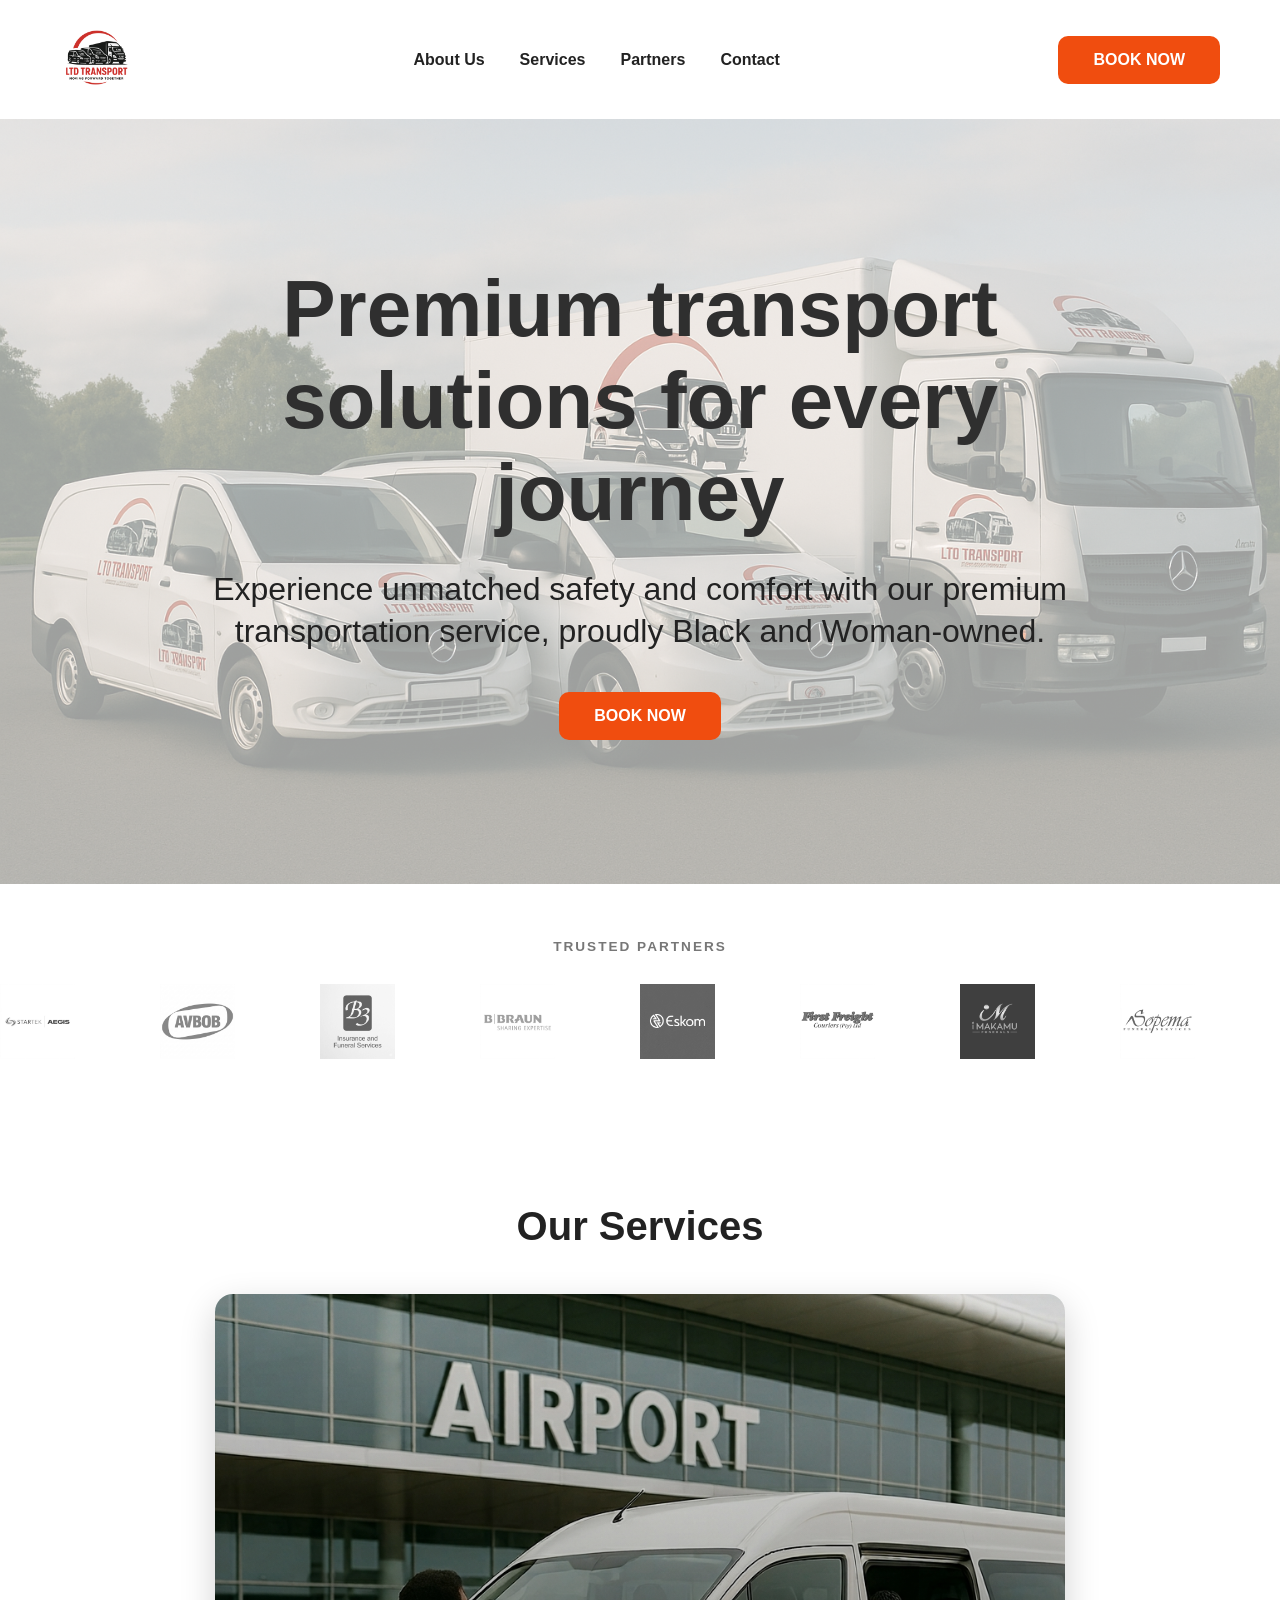
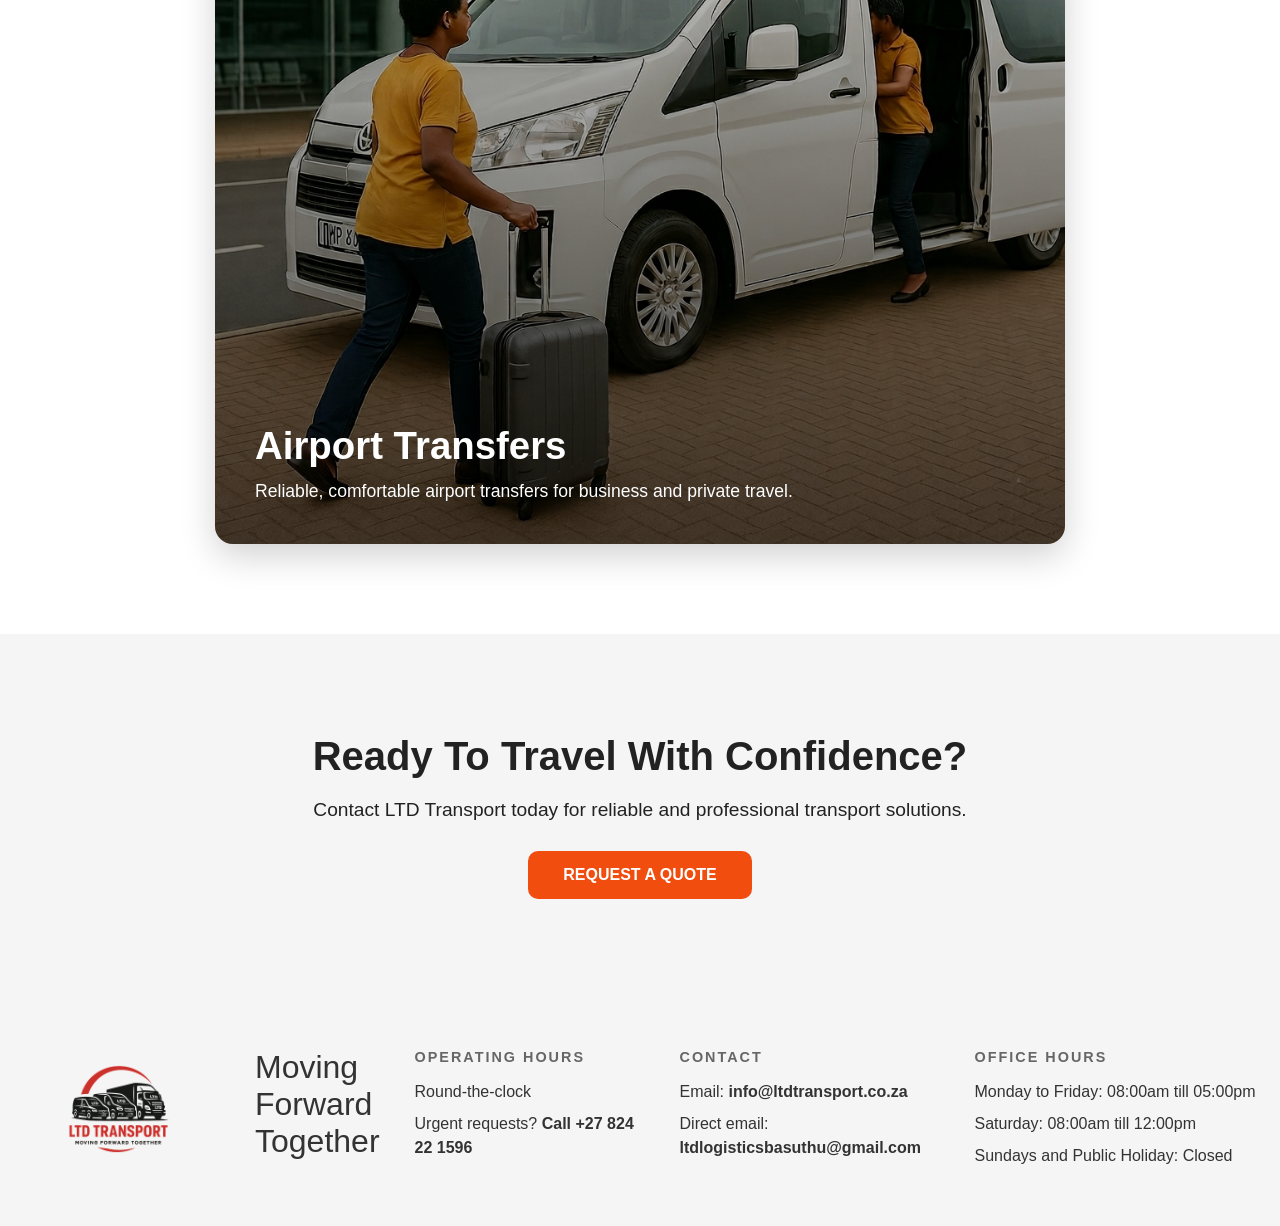
==== index.html @ 4989ffcc "Initial LTD Transport website" ====
<!DOCTYPE html>
<html lang="en">
<head>
    <meta charset="UTF-8">
    <meta name="viewport" content="width=device-width, initial-scale=1.0">
    <title>LTD Transport | Premium Transport Solutions</title>
    <meta name="description" content="Premium transport solutions for every journey. Executive transport, airport transfers, VIP protection, event logistics, staff transport and custom travel.">
    <link rel="icon" type="image/png" href="assets/images/favicon/LTD_Transport_Favicon_32x32.png">
    <link rel="stylesheet" href="styles.css">
</head>
<body>

<header class="navbar">
    <div class="logo-container">
        <a href="index.html">
            <img src="assets/images/logo/LTD Transport Logo.jpg" alt="LTD Transport Logo">
        </a>
    </div>

    <nav>
        <ul>
            <li><a href="about.html">About Us</a></li>
            <li><a href="#services">Services</a></li>
            <li><a href="#partners">Partners</a></li>
            <li><a href="#contact">Contact</a></li>
        </ul>
    </nav>

    <a href="https://wa.me/27824221596" class="cta-button" target="_blank">BOOK NOW</a>
</header>

<section class="hero">
    <div class="hero-overlay">
        <h1>Premium transport<br>solutions for every<br>journey</h1>
        <p>Experience unmatched safety and comfort with our premium transportation service, proudly Black and Woman-owned.</p>
        <a href="https://wa.me/27824221596" class="hero-button" target="_blank">BOOK NOW</a>
    </div>
</section>

<section id="partners" class="partners-section">
    <p class="partners-label">Trusted Partners</p>

    <div class="partners-marquee">
        <div class="partners-track">
            <img src="assets/images/partners/LTD Partners  - Startek_Aegis.png" alt="Startek Aegis">
            <img src="assets/images/partners/LTD Partners - Avbob.png" alt="AVBOB">
            <img src="assets/images/partners/LTD Partners - B3 Funerals.png" alt="B3 Funerals">
            <img src="assets/images/partners/LTD Partners - BraunEnterprise.png" alt="Braun Enterprise">
            <img src="assets/images/partners/LTD Partners - Eskom.png" alt="Eskom">
            <img src="assets/images/partners/LTD Partners - FirstFlight.png" alt="First Flight">
            <img src="assets/images/partners/LTD Partners - ImakuFunerals.png" alt="Imaku Funerals">
            <img src="assets/images/partners/LTD Partners - Sopema.png" alt="Sopema">

            <img src="assets/images/partners/LTD Partners  - Startek_Aegis.png" alt="Startek Aegis">
            <img src="assets/images/partners/LTD Partners - Avbob.png" alt="AVBOB">
            <img src="assets/images/partners/LTD Partners - B3 Funerals.png" alt="B3 Funerals">
            <img src="assets/images/partners/LTD Partners - BraunEnterprise.png" alt="Braun Enterprise">
            <img src="assets/images/partners/LTD Partners - Eskom.png" alt="Eskom">
            <img src="assets/images/partners/LTD Partners - FirstFlight.png" alt="First Flight">
            <img src="assets/images/partners/LTD Partners - ImakuFunerals.png" alt="Imaku Funerals">
            <img src="assets/images/partners/LTD Partners - Sopema.png" alt="Sopema">
        </div>
    </div>
</section>

<section id="services" class="services">
    <h2>Our Services</h2>

    <div class="slider">
        <div class="slide active">
            <img src="assets/images/services/LTD Airport Transfer.png" alt="Airport Transfer">
            <div class="slide-content">
                <h3>Airport Transfers</h3>
                <p>Reliable, comfortable airport transfers for business and private travel.</p>
            </div>
        </div>

        <div class="slide">
            <img src="assets/images/services/LTD Staff Transport.png" alt="Staff Transport">
            <div class="slide-content">
                <h3>Staff Transport</h3>
                <p>Safe and dependable staff transport solutions for businesses and teams.</p>
            </div>
        </div>

        <div class="slide">
            <img src="assets/images/services/LTD VIP Security.png" alt="VIP Protection">
            <div class="slide-content">
                <h3>VIP Protection</h3>
                <p>Premium VIP transport support for executives, dignitaries and private clients.</p>
            </div>
        </div>

        <div class="slide">
            <img src="assets/images/services/LTD Event Logistics.png" alt="Event Logistics">
            <div class="slide-content">
                <h3>Event Logistics</h3>
                <p>Professional transport coordination for events, delegations and special occasions.</p>
            </div>
        </div>

        <div class="slide">
            <img src="assets/images/services/LTD Custom Travel.png" alt="Custom Travel">
            <div class="slide-content">
                <h3>Custom Travel</h3>
                <p>Flexible transport solutions designed around your route, schedule and travel needs.</p>
            </div>
        </div>
    </div>
</section>

<section class="quote-section">
    <h2>Ready To Travel With Confidence?</h2>
    <p>Contact LTD Transport today for reliable and professional transport solutions.</p>
    <a href="https://wa.me/27824221596" class="quote-button" target="_blank">REQUEST A QUOTE</a>
</section>

<footer id="contact" class="footer">
    <div class="footer-column logo-column">
        <img src="assets/images/logo/LTD Transport Logo.jpg" alt="LTD Transport Logo">
    </div>

    <div class="footer-column">
        <h2>Moving Forward Together</h2>
    </div>

    <div class="footer-column">
        <h4>Operating Hours</h4>
        <p>Round-the-clock</p>
        <p>Urgent requests? <a href="tel:+27824221596">Call +27 824 22 1596</a></p>
    </div>

    <div class="footer-column">
        <h4>Contact</h4>
        <p>
            Email:
            <a href="mailto:ltdlogisticsbasuthu@gmail.com">
                info@ltdtransport.co.za
            </a>
        </p>
        <p>
            Direct email:
            <a href="mailto:ltdlogisticsbasuthu@gmail.com">
                ltdlogisticsbasuthu@gmail.com
            </a>
        </p>
    </div>

    <div class="footer-column">
        <h4>Office Hours</h4>
        <p>Monday to Friday: 08:00am till 05:00pm</p>
        <p>Saturday: 08:00am till 12:00pm</p>
        <p>Sundays and Public Holiday: Closed</p>
    </div>
</footer>

<script src="script.js"></script>
</body>
</html>
---- styles.css ----
*{
    margin:0;
    padding:0;
    box-sizing:border-box;
}

body{
    font-family:Arial, Helvetica, sans-serif;
    color:#222;
    background:#fff;
}

.navbar{
    display:flex;
    justify-content:space-between;
    align-items:center;
    padding:20px 60px;
    background:white;
}

.logo-container img{
    height:75px;
    object-fit:contain;
}

nav ul{
    display:flex;
    gap:35px;
    list-style:none;
}

nav a{
    text-decoration:none;
    color:#222;
    font-weight:700;
}

.cta-button,
.hero-button,
.quote-button{
    background:#f04d0f;
    color:white;
    text-decoration:none;
    padding:15px 35px;
    border-radius:10px;
    font-weight:bold;
    display:inline-block;
}

.hero{
    min-height:85vh;
    background-image:
        linear-gradient(rgba(255,255,255,0.62), rgba(255,255,255,0.62)),
        url("assets/images/hero/Hero - Transport_Fleet.jpg");
    background-size:cover;
    background-position:center;
    background-repeat:no-repeat;
    display:flex;
    justify-content:center;
    align-items:center;
    padding:60px 20px;
}

.hero-overlay{
    text-align:center;
    max-width:950px;
}

.hero h1{
    font-size:5rem;
    line-height:1.15;
    color:#2f2f2f;
    margin-bottom:30px;
}

.hero p{
    font-size:2rem;
    line-height:1.3;
    margin-bottom:40px;
}

.partners-section{
    padding:55px 0;
    background:#fff;
    overflow:hidden;
    text-align:center;
}

.partners-label{
    font-size:0.85rem;
    letter-spacing:2px;
    text-transform:uppercase;
    color:#777;
    margin-bottom:30px;
    font-weight:700;
}

.partners-marquee{
    width:100%;
    overflow:hidden;
}

.partners-track{
    display:flex;
    align-items:center;
    gap:85px;
    width:max-content;
    animation:scrollPartners 35s linear infinite;
}

.partners-track img{
    height:75px;
    width:auto;
    max-width:190px;
    object-fit:contain;
    filter:grayscale(100%);
    opacity:0.75;
    transition:all 0.3s ease;
}

.partners-track img:hover{
    filter:grayscale(0%);
    opacity:1;
    transform:scale(1.06);
}

@keyframes scrollPartners{
    from{
        transform:translateX(0);
    }
    to{
        transform:translateX(-50%);
    }
}

.services{
    padding:90px 40px;
    background:#fff;
}

.services h2{
    text-align:center;
    font-size:2.5rem;
    margin-bottom:45px;
}

.slider{
    position:relative;
    max-width:850px;
    height:850px;
    margin:0 auto;
    overflow:hidden;
    border-radius:18px;
    box-shadow:0 12px 35px rgba(0,0,0,.18);
    background:#f5f5f5;
}

.slide{
    position:absolute;
    inset:0;
    opacity:0;
    transition:opacity 1s ease-in-out;
}

.slide.active{
    opacity:1;
    z-index:2;
}

.slide img{
    width:100%;
    height:100%;
    object-fit:contain;
    object-position:center;
    display:block;
}

.slide::after{
    content:"";
    position:absolute;
    inset:0;
    background:linear-gradient(to top, rgba(0,0,0,.65), rgba(0,0,0,.05));
}

.slide-content{
    position:absolute;
    left:40px;
    bottom:40px;
    max-width:620px;
    color:white;
    z-index:3;
}

.slide-content h3{
    font-size:2.4rem;
    margin-bottom:10px;
}

.slide-content p{
    font-size:1.1rem;
    line-height:1.5;
}

.quote-section{
    text-align:center;
    padding:100px 30px;
    background:#f5f5f5;
}

.quote-section h2{
    font-size:2.5rem;
    margin-bottom:20px;
}

.quote-section p{
    font-size:1.2rem;
    margin-bottom:30px;
}

.footer{
    display:grid;
    grid-template-columns:160px 1fr 230px 260px 300px;
    gap:35px;
    align-items:start;
    padding:50px 60px;
    background:#f5f5f5;
    color:#333;
}

.logo-column img{
    width:120px;
    height:auto;
}

.footer-column h2{
    font-size:2rem;
    font-weight:400;
}

.footer-column h4{
    font-size:0.9rem;
    letter-spacing:2px;
    text-transform:uppercase;
    color:#666;
    margin-bottom:15px;
}
.form-button{
    border:none;
    cursor:pointer;
    font-family:Arial, Helvetica, sans-serif;
}

.footer-column p{
    margin-bottom:8px;
    line-height:1.5;
}

.footer-column a{
    color:#333;
    text-decoration:none;
    font-weight:600;
}

.footer-column a:hover{
    color:#f04d0f;
}

@media(max-width:900px){
    .navbar{
        padding:18px 25px;
        flex-wrap:wrap;
        gap:20px;
        justify-content:center;
        text-align:center;
    }

    nav ul{
        gap:18px;
        flex-wrap:wrap;
        justify-content:center;
    }

    .hero h1{
        font-size:3.2rem;
    }

    .hero p{
        font-size:1.4rem;
    }

    .slider{
        max-width:90vw;
        height:90vw;
    }

    .footer{
        grid-template-columns:1fr;
        text-align:center;
        gap:30px;
    }

    .logo-column img{
        margin:auto;
    }
}

@media(max-width:600px){
    .hero h1{
        font-size:2.4rem;
    }

    .hero p{
        font-size:1.1rem;
    }

    .partners-track{
        gap:45px;
        animation-duration:24s;
    }

    .partners-track img{
        height:55px;
        max-width:150px;
    }

    .slide-content{
        left:22px;
        right:22px;
        bottom:25px;
    }

    .slide-content h3{
        font-size:1.7rem;
    }

    .slide-content p{
        font-size:0.95rem;
    }
}

.about-page-hero{
    min-height:75vh;
    background-image:
        linear-gradient(rgba(255,255,255,0.60), rgba(255,255,255,0.60)),
        url("assets/images/hero/About background image.png");
    background-size:cover;
    background-position:center;
    background-repeat:no-repeat;
    display:flex;
    align-items:center;
    justify-content:center;
    text-align:center;
    padding:70px 25px;
}

.about-page-hero-content{
    max-width:900px;
}

.about-page-hero h1{
    font-size:5rem;
    line-height:1.1;
    color:#2f2f2f;
    margin-bottom:25px;
}

.about-page-hero p{
    font-size:1.7rem;
    line-height:1.4;
    margin-bottom:35px;
}

.section-kicker{
    font-size:0.85rem;
    letter-spacing:2px;
    text-transform:uppercase;
    color:#f04d0f;
    font-weight:800;
    margin-bottom:16px;
}

.about-intro-section{
    display:grid;
    grid-template-columns:1.1fr .9fr;
    gap:55px;
    align-items:center;
    max-width:1200px;
    margin:auto;
    padding:95px 60px;
}

.about-intro-text h2,
.values-content h2,
.team-section h2,
.fleet-carousel-section h2,
.about-contact-copy h2{
    font-size:2.7rem;
    line-height:1.2;
    margin-bottom:22px;
    color:#222;
}

.about-intro-text p,
.values-content p,
.about-contact-copy p{
    font-size:1.1rem;
    line-height:1.7;
    margin-bottom:18px;
}

.about-intro-image img,
.values-image img{
    width:100%;
    border-radius:18px;
    box-shadow:0 12px 35px rgba(0,0,0,.16);
}

.values-section{
    display:grid;
    grid-template-columns:.9fr 1.1fr;
    gap:55px;
    align-items:center;
    padding:95px 60px;
    background:#f7f7f7;
}

.value-card{
    background:#fff;
    padding:24px;
    border-radius:16px;
    margin-bottom:18px;
    box-shadow:0 8px 25px rgba(0,0,0,.08);
    border-left:5px solid #f04d0f;
}

.value-card h3{
    margin-bottom:8px;
    font-size:1.35rem;
}

.team-section{
    padding:95px 60px;
    text-align:center;
    background:#fff;
}

.team-grid{
    display:grid;
    grid-template-columns:repeat(3, 1fr);
    gap:30px;
    max-width:1100px;
    margin:45px auto 0;
}

.team-card{
    border-radius:18px;
    overflow:hidden;
    box-shadow:0 12px 30px rgba(0,0,0,.14);
    background:#fff;
}

.team-card img{
    width:100%;
    height:360px;
    object-fit:cover;
    object-position:center;
    display:block;
}

.team-card h3{
    font-size:1.35rem;
    margin:22px 20px 8px;
}

.team-card p{
    margin:0 20px 24px;
    color:#666;
    font-weight:700;
}

.fleet-carousel-section{
    padding:95px 40px;
    text-align:center;
    background:#111;
    color:white;
}

.fleet-carousel-section h2{
    color:white;
}

.fleet-carousel{
    position:relative;
    max-width:1000px;
    height:620px;
    margin:45px auto 0;
    overflow:hidden;
    border-radius:22px;
    box-shadow:0 16px 40px rgba(0,0,0,.35);
    background:#222;
}

.fleet-slide{
    position:absolute;
    inset:0;
    opacity:0;
    transition:opacity 1s ease-in-out;
}

.fleet-slide.active{
    opacity:1;
    z-index:2;
}

.fleet-slide img{
    width:100%;
    height:100%;
    object-fit:cover;
    object-position:center;
    display:block;
}

.about-contact-section{
    display:grid;
    grid-template-columns:.9fr 1.1fr;
    gap:50px;
    align-items:center;
    padding:95px 60px;
    max-width:1200px;
    margin:auto;
}

.contact-form{
    display:flex;
    flex-direction:column;
    gap:16px;
}

.contact-form input,
.contact-form textarea{
    width:100%;
    padding:17px 18px;
    border:1px solid #ddd;
    border-radius:12px;
    font-family:Arial, Helvetica, sans-serif;
    font-size:1rem;
}

.contact-form textarea{
    resize:vertical;
}

.contact-form .quote-button{
    text-align:center;
    border:none;
}

@media(max-width:900px){
    .about-page-hero h1{
        font-size:3.2rem;
    }

    .about-page-hero p{
        font-size:1.25rem;
    }

    .about-intro-section,
    .values-section,
    .about-contact-section{
        grid-template-columns:1fr;
        padding:70px 30px;
    }

    .team-grid{
        grid-template-columns:1fr;
    }

    .fleet-carousel{
        height:60vw;
    }
}

@media(max-width:600px){
    .about-page-hero h1{
        font-size:2.4rem;
    }

    .about-intro-text h2,
    .values-content h2,
    .team-section h2,
    .fleet-carousel-section h2,
    .about-contact-copy h2{
        font-size:2rem;
    }

    .team-card img{
        height:300px;
    }

    .fleet-carousel{
        height:75vw;
    }
}
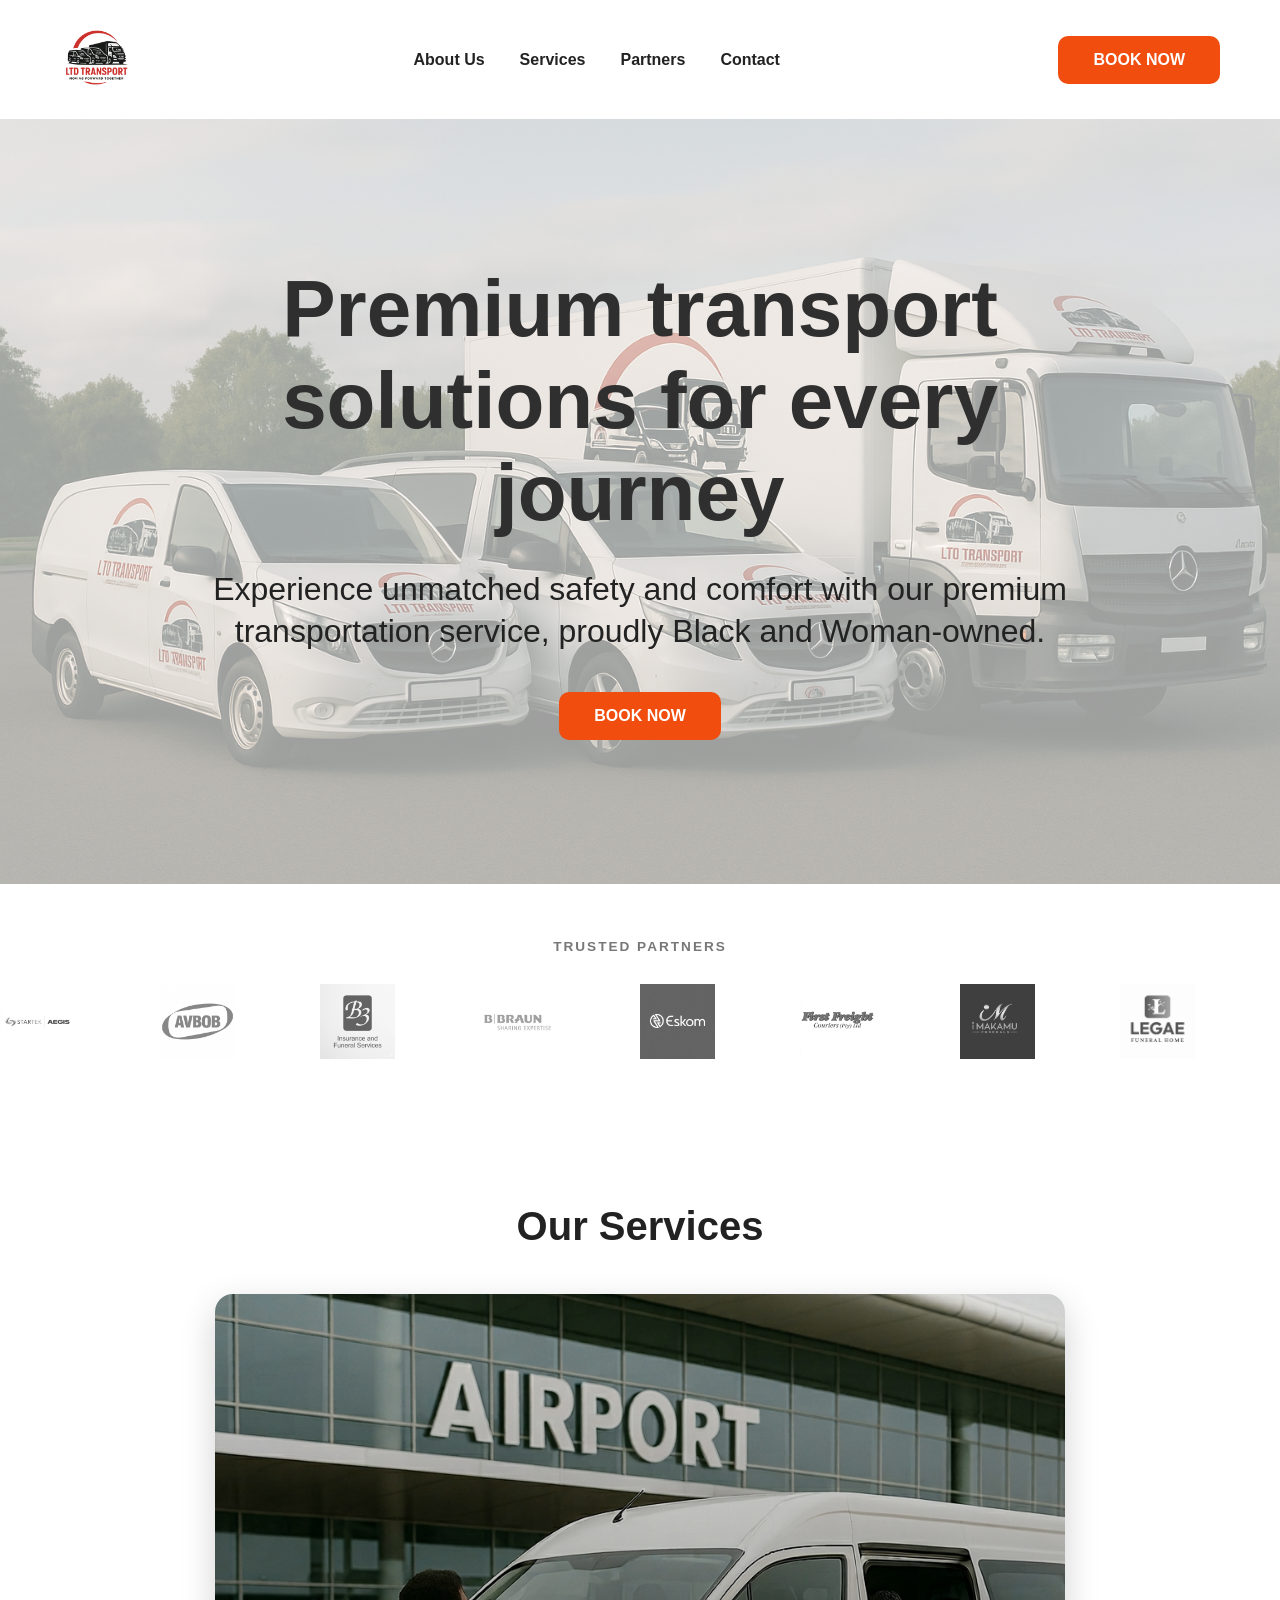
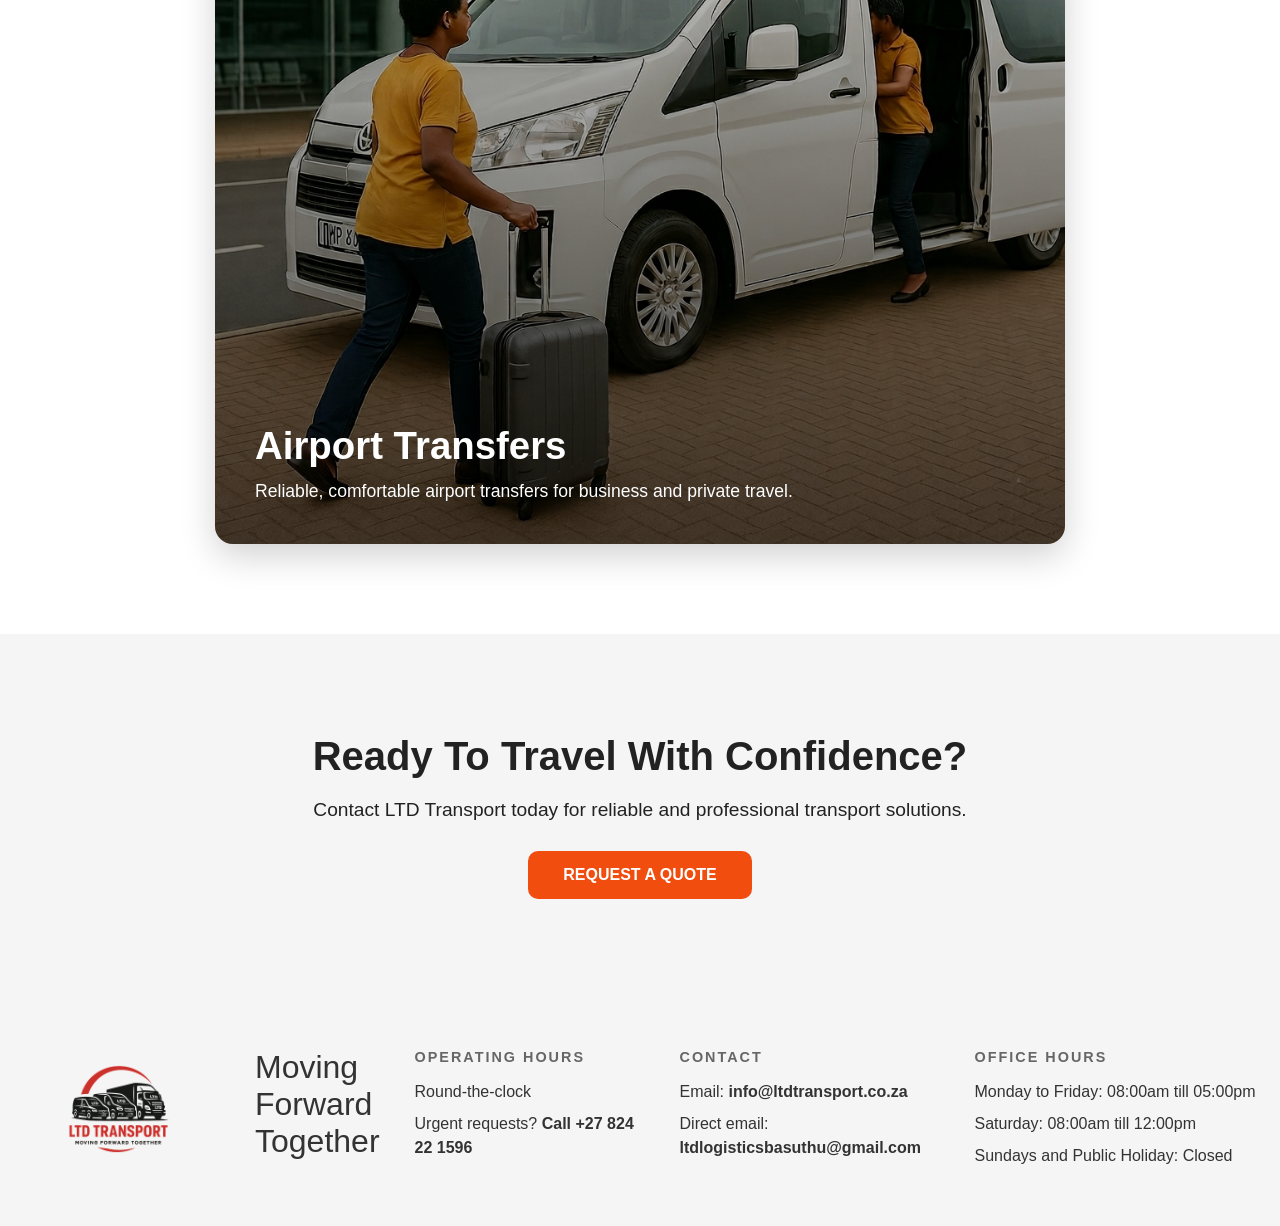
==== commit fab00073: "Update LTD Transport website" ====
--- a/index.html
+++ b/index.html
@@ -49,7 +49,7 @@
             <img src="assets/images/partners/LTD Partners - Eskom.png" alt="Eskom">
             <img src="assets/images/partners/LTD Partners - FirstFlight.png" alt="First Flight">
             <img src="assets/images/partners/LTD Partners - ImakuFunerals.png" alt="Imaku Funerals">
-            <img src="assets/images/partners/LTD Partners - Sopema.png" alt="Sopema">
+            <img src="assets/images/partners/LTD Partners  - Legae.png" alt="Legae Funeral Services">
 
             <img src="assets/images/partners/LTD Partners  - Startek_Aegis.png" alt="Startek Aegis">
             <img src="assets/images/partners/LTD Partners - Avbob.png" alt="AVBOB">
@@ -58,7 +58,7 @@
             <img src="assets/images/partners/LTD Partners - Eskom.png" alt="Eskom">
             <img src="assets/images/partners/LTD Partners - FirstFlight.png" alt="First Flight">
             <img src="assets/images/partners/LTD Partners - ImakuFunerals.png" alt="Imaku Funerals">
-            <img src="assets/images/partners/LTD Partners - Sopema.png" alt="Sopema">
+            <img src="assets/images/partners/LTD Partners  - Legae.png" alt="Legae Funeral Services">
         </div>
     </div>
 </section>
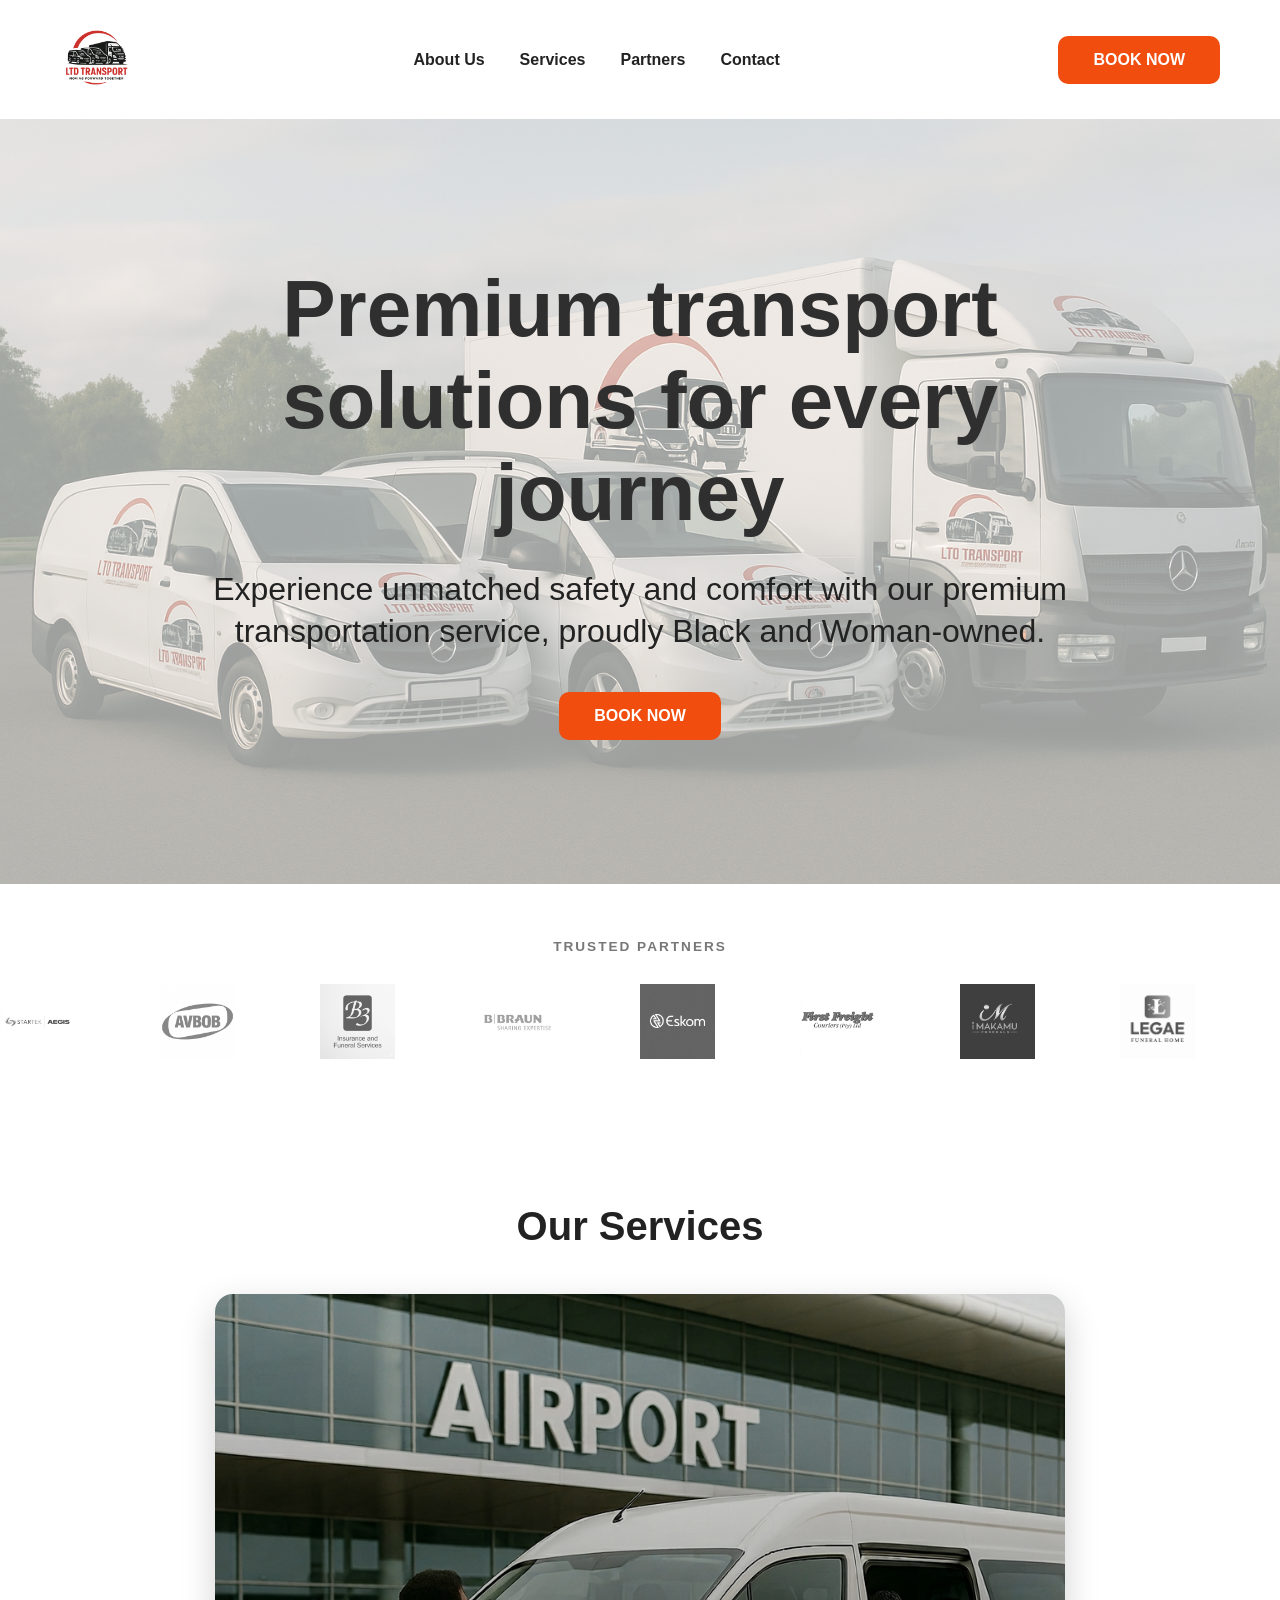
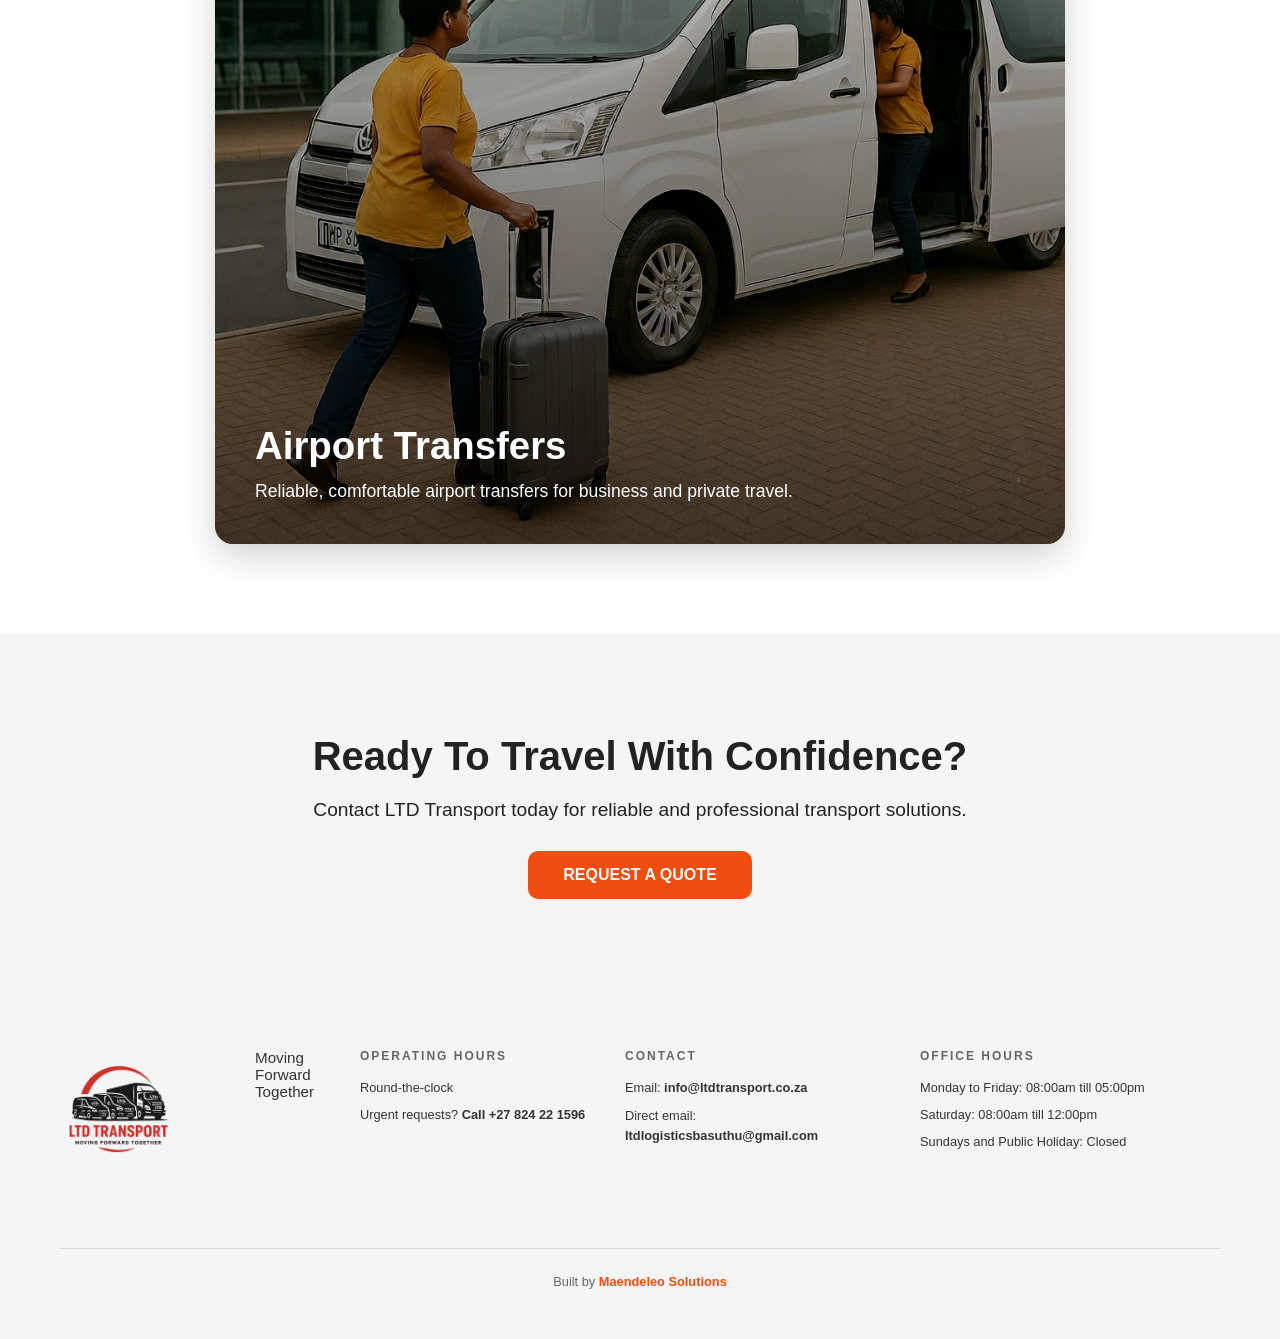
==== commit a39cf383: "Description of changes" ====
--- a/index.html
+++ b/index.html
@@ -152,6 +152,14 @@
         <p>Saturday: 08:00am till 12:00pm</p>
         <p>Sundays and Public Holiday: Closed</p>
     </div>
+    <div class="footer-bottom">
+        <p>
+            Built by
+            <a href="mailto:maendeleo.solutions@outlook.com" target="_blank">
+                Maendeleo Solutions
+            </a>
+        </p>
+    </div>
 </footer>
 
 <script src="script.js"></script>
--- a/styles.css
+++ b/styles.css
@@ -233,17 +233,24 @@
 }
 
 .footer-column h2{
-    font-size:2rem;
+    font-size:0.95rem;
     font-weight:400;
 }
 
 .footer-column h4{
-    font-size:0.9rem;
+    font-size:0.75rem;
     letter-spacing:2px;
     text-transform:uppercase;
     color:#666;
     margin-bottom:15px;
 }
+
+.footer-column p,
+.footer-column a {
+    font-size: 0.8rem;
+    line-height: 1.6;
+}
+
 .form-button{
     border:none;
     cursor:pointer;
@@ -600,4 +607,34 @@
     .fleet-carousel{
         height:75vw;
     }
+}
+.footer-bottom {
+    width: 100%;
+    text-align: center;
+    margin-top: 40px;
+    padding-top: 25px;
+    border-top: 1px solid #d9d9d9;
+
+    display: flex;
+    justify-content: center;
+    align-items: center;
+
+    grid-column: 1 / -1;
+    flex-basis: 100%;
+}
+
+.footer-bottom p {
+    font-size: 0.8rem;
+    color: #666;
+    margin: 0;
+}
+
+.footer-bottom a {
+    color: #f04d0f;
+    text-decoration: none;
+    font-weight: 600;
+}
+
+.footer-bottom a:hover {
+    text-decoration: underline;
 }
